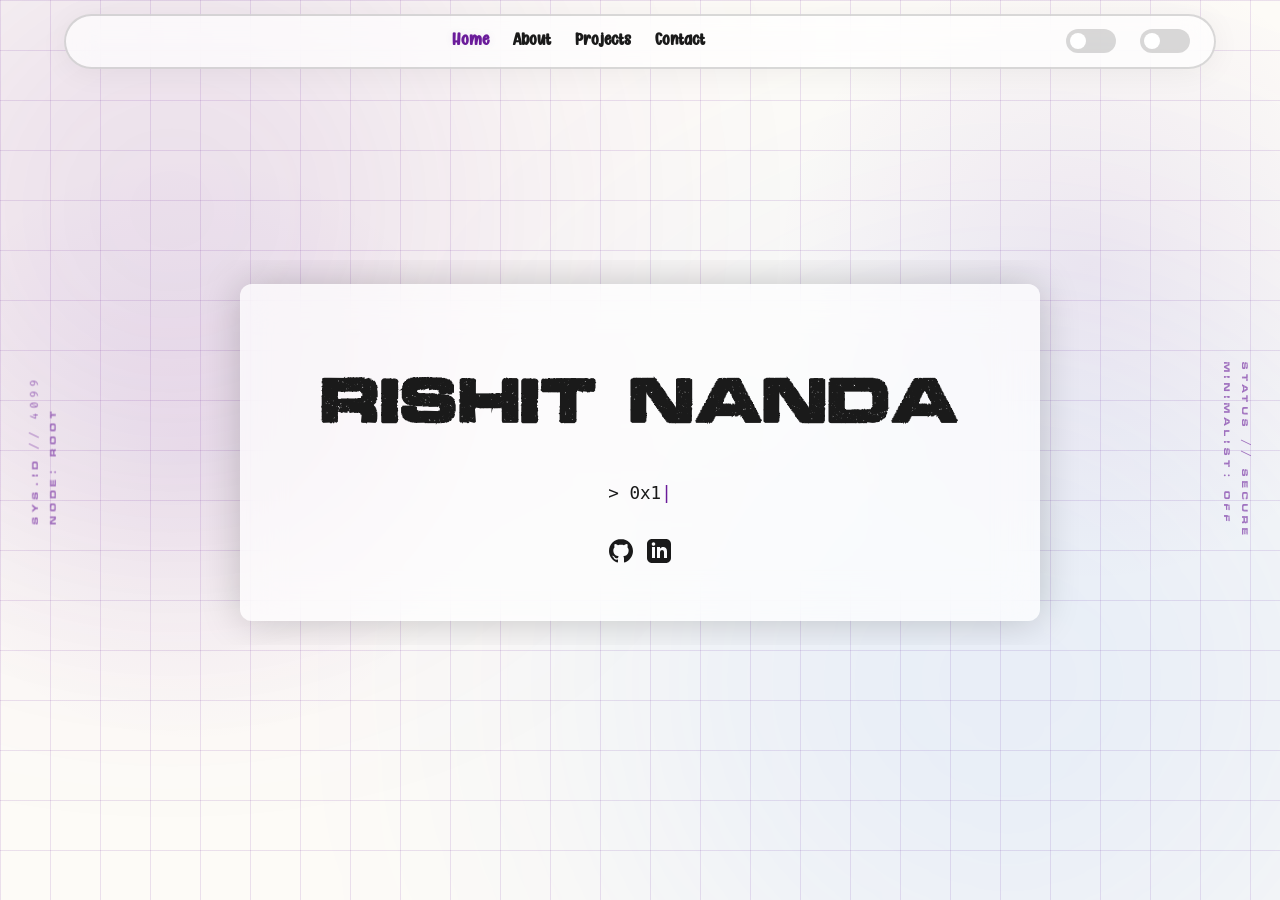
==== index.html @ 04c34a4a "Base Complete" ====
<!DOCTYPE html>
<html lang="en" data-theme="light">
<head>
    <meta charset="UTF-8">
    <meta name="viewport" content="width=device-width, initial-scale=1.0">
    <title>Portfolio | Rishit Nanda</title>
    <meta name="description" content="Portfolio of Rishit Nanda - Systems and Interface Design">
    <link rel="stylesheet" href="style.css">
    <script>
        // Set theme immediately to avoid flash
        const theme = localStorage.getItem('theme') || 'light';
        document.documentElement.setAttribute('data-theme', theme);
    </script>
</head>
<body>

    <div class="blob blob-1"></div>
    <div class="blob blob-2"></div>

    <div class="hud hud-left">SYS.ID // 4099<br>NODE: ROOT</div>
    <div class="hud hud-right">STATUS // SECURE<br>_minimalist (to be replaced by script.js)_</div>

    <header>
        <div id="progress-container"><div id="progress-bar"></div></div>

        <nav class="glass-nav">
            <ul class="nav-links">
                <li><a href="index.html" class="active">Home</a></li>
                <li><a href="about.html">About</a></li>
                <li><a href="projects.html">Projects</a></li>
                <li><a href="contact.html">Contact</a></li>
            </ul>
            <div class="switch-group">
                <label class="switch">
                    <input type="checkbox" id="theme-toggle">
                    <span class="slider"></span>
                </label>
                <label class="switch">
                    <input type="checkbox" id="motion-toggle">
                    <span class="slider"></span>
                </label>
            </div>
        </nav>
    </header>

    <main class="container">
        <section class="hero hero-container node-center" id="hero-node" style="min-height: 80vh;">
            <div class="glass-panel floating-element">
                <h1 class="hero-animate delay-1">Rishit Nanda</h1>
                <p class="hero-animate delay-2" style="font-family: monospace; font-size: 1.1em; opacity: 0.8; margin-bottom: 2rem;">
                    <!-- Typewriter -->
                    <span class="typewriter-text"></span><span class="typewriter-cursor">|</span>
                </p>
                <div class="hero-animate delay-3 social-links-hero">
                    <a href="https://github.com/rishitnanda" target="_blank" aria-label="GitHub" class="magnetic-btn">
                        <svg width="24" height="24" viewBox="0 0 24 24" fill="currentColor"><path d="M12 0c-6.626 0-12 5.373-12 12 0 5.302 3.438 9.8 8.207 11.387.599.111.793-.261.793-.577v-2.234c-3.338.726-4.042-1.416-4.042-1.416-.546-1.387-1.333-1.756-1.333-1.756-1.089-.745.083-.729.083-.729 1.205.084 1.839 1.237 1.839 1.237 1.07 1.834 2.807 1.304 3.492.997.107-.775.418-1.305.762-1.604-2.665-.305-5.467-1.334-5.467-5.931 0-1.311.469-2.381 1.236-3.221-.124-.303-.535-1.524.117-3.176 0 0 1.008-.322 3.301 1.23.957-.266 1.983-.399 3.003-.404 1.02.005 2.047.138 3.006.404 2.291-1.552 3.297-1.23 3.297-1.23.653 1.653.242 2.874.118 3.176.77.84 1.235 1.911 1.235 3.221 0 4.609-2.807 5.624-5.479 5.921.43.372.823 1.102.823 2.222v3.293c0 .319.192.694.801.576 4.765-1.589 8.199-6.086 8.199-11.386 0-6.627-5.373-12-12-12z"/></svg>
                    </a>
                    <a href="https://www.linkedin.com/in/rishit-nanda-220272377/" target="_blank" aria-label="LinkedIn" class="magnetic-btn">
                        <svg width="24" height="24" viewBox="0 0 24 24" fill="currentColor"><path d="M19 0h-14c-2.761 0-5 2.239-5 5v14c0 2.761 2.239 5 5 5h14c2.762 0 5-2.239 5-5v-14c0-2.761-2.238-5-5-5zm-11 19h-3v-11h3v11zm-1.5-12.268c-.966 0-1.75-.79-1.75-1.764s.784-1.764 1.75-1.764 1.75.79 1.75 1.764-.783 1.764-1.75 1.764zm13.5 12.268h-3v-5.604c0-3.368-4-3.113-4 0v5.604h-3v-11h3v1.765c1.396-2.586 7-2.777 7 2.476v6.759z"/></svg>
                    </a>
                </div>
            </div>
        </section>
    </main>

    <!-- Load scripts -->
    <script src="script.js"></script>
    <script type="module">
        import { ReadingProgress } from './progress.js';
        new ReadingProgress('progress-bar');
    </script>
</body>
</html>
---- style.css ----
/* Fonts */
@import url('https://fonts.googleapis.com/css2?family=Fira+Code:wght@400;700&display=swap');

/* Primary font for headers; excludes digits */
@font-face {
    font-family: 'Flashstrike';
    src: url('font_display.ttf') format('truetype');
    unicode-range: U+0000-002F, U+003A-10FFFF;
}

/* Body font for contrast */
@font-face {
    font-family: 'Handmade';
    src: url('font_body.otf') format('opentype');
}


/* Light Mode Variables */
:root {
    /* Core palette */
    --bg-color: #FDFBF7;
    --text-color: #1A1A1A;
    --accent-color: #6A1B9A;

    /* Glass surfaces need partial transparency */
    --glass-bg: rgba(255, 255, 255, 0.7);
    --border-color: rgba(0, 0, 0, 0.15);

    --grid-color: rgba(106, 27, 154, 0.12);
    --grid-subtle: rgba(106, 27, 154, 0.04);

    /* Font stacks: display falls through Flashstrike > Fira Code > system */
    --font-display: 'Flashstrike', 'Fira Code', sans-serif;
    --font-body: 'Handmade', serif;

    --modal-overlay: rgba(255, 255, 255, 0.4);

    /* text sizing */
    --text-sm: 0.8rem;
    --text-base: 1rem;
    --text-lg: 1.15rem;
    --text-xl: 1.35rem;
    --text-2xl: 1.85rem;
    --text-3xl: 2.5rem;

    /* margins and padding */
    --space-xs: 0.25rem;
    --space-sm: 0.5rem;
    --space-md: 0.85rem;
    --space-lg: 1.5rem;
    --space-xl: 3rem;

    /* for hover highlights and box-shadow effects */
    --glow-color: rgba(106, 27, 154, 0.08);

    --white: #ffffff;
    --black: #000000;
    --error-color: #ff4d4d;
    --success-color: #00ff00;
    --warning-color: #ffcc00;

    /* Muted text for secondary information and labels */
    --muted-text: rgba(26, 26, 26, 0.6);
    --input-border: rgba(0, 0, 0, 0.2);

    --console-bg: rgba(255, 255, 255, 0.85);
    --console-shadow: rgba(0, 0, 0, 0.2);
    --glass-border: rgba(255, 255, 255, 0.1);
    --panel-inner-glow: rgba(255, 255, 255, 0.05);

    /* background blobs which move slowly (line 274) */
    --blob-1: rgba(106, 27, 154, 0.3);
    --blob-2: rgba(41, 121, 255, 0.2);

    /* JSON display block styling for the contact page sidebar */
    --json-bg: rgba(0, 0, 0, 0.06);
    --json-key: #f92672;
    --json-string: #e6db74;

    /* shadows: soft for nav, medium for panels, strong for timeline hover images and others */
    --shadow-soft: rgba(0, 0, 0, 0.05);
    --shadow-medium: rgba(0, 0, 0, 0.2);
    --shadow-strong: rgba(0, 0, 0, 0.8);

    /* toggle buttons and other soft color requirements (moon shadow as earlier it had sun-moon icons) */
    --moon-shadow: #D1C4E9;

    /* spring effect of modals */
    --transition-main: all 0.4s cubic-bezier(0.23, 1, 0.32, 1);

    /* rounded corners */
    --radius: 12px;
}


/* Dark Mode Variables */
[data-theme="dark"] {
    --bg-color: #000000;
    --text-color: #F5F5F5;
    --accent-color: #d1c4e9;
    --glass-bg: rgba(18, 18, 18, 0.8);
    --border-color: rgba(255, 255, 255, 0.15);
    --grid-color: rgba(209, 196, 233, 0.15);
    --grid-subtle: rgba(209, 196, 233, 0.05);
    --glow-color: rgba(209, 196, 233, 0.08);
    --modal-overlay: rgba(0, 0, 0, 0.5);
    --muted-text: rgba(255, 255, 255, 0.6);
    --input-border: rgba(255, 255, 255, 0.2);
    --console-bg: rgba(10, 10, 15, 0.85);
    --console-shadow: rgba(0, 0, 0, 0.5);
    --glass-border: rgba(255, 255, 255, 0.1);
    --panel-inner-glow: rgba(255, 255, 255, 0.05);
    --json-bg: rgba(0, 0, 0, 0.6);
}


/* Base Reset and Body (more explanation in README) */
* {
    box-sizing: border-box;
}

body {
    background-color: var(--bg-color);
    color: var(--text-color);
    font-family: var(--font-body);
    font-size: var(--text-base);
    margin: 0;
    line-height: 1.6;

    /* prevent horizontal scroll bar in any case */
    overflow-x: hidden;

    background-image:
        radial-gradient(circle at 15% 50%, var(--glow-color), transparent 25%),
        radial-gradient(circle at 85% 30%, var(--glow-color), transparent 25%),
        linear-gradient(var(--grid-color) 1px, transparent 1px),
        linear-gradient(90deg, var(--grid-color) 1px, transparent 1px);
    background-size: 100% 100%, 100% 100%, 50px 50px, 50px 50px;

    /* ensure background doesn't move on scrolling */
    background-attachment: fixed;

    /* switching between themese shouldn't be spontaneous */
    transition: background-color 0.5s ease;
}

h1,
h2,
h3,
.filter-btn {
    font-family: var(--font-display);
    text-transform: uppercase;
    letter-spacing: 2px;
    margin-top: 0;
}

h1 {
    font-size: var(--text-3xl);
    margin-bottom: var(--space-md);
}

h2 {
    font-size: var(--text-2xl);
    margin-bottom: var(--space-md);
}

h3 {
    font-size: var(--text-xl);
    margin-bottom: var(--space-sm);
}


/* Navigation Bar */

/* tells browser that header should be stuck to the top of screen */
body>header {
    position: sticky;
    top: 0;
    z-index: 1000;
    width: 100%;
    display: flex;
    flex-direction: column;
    align-items: center;
}

/* holds the links to other pages */
nav {
    margin: var(--space-md) auto;
    width: 90%;
    max-width: 1200px;
    background: var(--glass-bg);
    backdrop-filter: blur(15px);
    border: 2px solid var(--border-color);
    border-radius: 50px;
    padding: 0.8rem var(--space-lg);
    display: flex;
    justify-content: space-between;
    align-items: center;
    box-shadow: 0 4px 30px var(--shadow-soft);
}

/* decides how the links are arranged */
.nav-links {
    list-style: none;
    display: flex;
    gap: var(--space-lg);
    margin: 0 auto;
    padding: 0;
}

/* styling of the link text */
.nav-links a {
    text-decoration: none;
    color: var(--text-color);
    font-weight: bold;
    font-size: var(--text-base);
    transition: var(--transition-main);
}

/* Active and hover states use accent color and glow */
.nav-links a:hover,
.nav-links a.active {
    color: var(--accent-color);
    text-shadow: 0 0 8px var(--glow-color);
}


/* Project Filters */
.filter-controls {
    display: flex;
    justify-content: center;
    gap: var(--space-md);
    margin-bottom: var(--space-xl);
}

.filter-btn {
    background: transparent;
    border: 2px solid var(--border-color);
    color: var(--text-color);
    padding: var(--space-sm) 1.5rem;
    cursor: pointer;
    border-radius: 4px;
    font-size: var(--text-base);
    transition: var(--transition-main);
}

.filter-btn.active,
.filter-btn:hover {
    background: var(--accent-color);
    border-color: var(--accent-color);
    color: var(--bg-color);
    box-shadow: 0 0 15px var(--glow-color);
}

/* centers content and handles spacing for every page */

.container {
    /* ensure that content doesn't stretch too wide on big monitors */
    max-width: 1200px;
    /* center the container */
    margin: 0 auto;
    /* responsive horizontal padding, ensure that content doesn't touch edge of small screens */
    padding: var(--space-xl) 5% var(--space-xl);
}

/* specific issue on contact page, more top padding was required */
body:has(#contact-form) .container {
    padding-top: 4rem;
}


/* HUD (Heads Up Display) side text */
.hud {
    position: fixed;
    top: 50%;
    transform: translateY(-50%);
    font-family: var(--font-display);
    font-size: 0.7rem;
    color: var(--accent-color);
    letter-spacing: 4px;
    opacity: 0.6;
    z-index: 1000;
    pointer-events: none;
    writing-mode: vertical-rl;
}

.hud-left {
    left: 2%;
    transform: translateY(-50%) rotate(180deg);
}

.hud-right {
    right: 2%;
}


/* Blob movement logic */
.blob {
    position: fixed;
    border-radius: 50%;
    filter: blur(150px);
    z-index: -2;
    opacity: 0.5;
    animation: driftBlob 30s infinite alternate cubic-bezier(0.4, 0, 0.2, 1);
}

.blob-1 {
    width: 600px;
    height: 600px;
    background: var(--blob-1);
    top: -10%;
    left: -10%;
}

.blob-2 {
    width: 800px;
    height: 800px;
    background: var(--blob-2);
    bottom: -20%;
    right: -10%;
    animation-delay: -15s;
}

/* defines that in 30 seconds it moves by 100px to right and 50 px down which is its 100% */
@keyframes driftBlob {
    0% {
        transform: translate(0, 0) scale(1);
    }

    100% {
        transform: translate(100px, 50px) scale(1.2);
    }
}


/* Put the index page content of centre of screen */

.hero-container {
    /* vh is percentage of browser height */
    min-height: 75vh;
    display: flex;
    justify-content: center;
    align-items: center;
    position: relative;
    padding: var(--space-lg);
    overflow: hidden;
}

.glass-panel {
    background: var(--glass-bg);
    backdrop-filter: blur(20px);
    border: 1px solid var(--glass-border);
    box-shadow: 0 0 40px var(--shadow-medium), inset 0 0 20px var(--panel-inner-glow);
    border-radius: var(--radius);
    padding: var(--space-xl);
    text-align: center;
    max-width: 800px;
    width: 100%;
    z-index: 10;
}

.social-links-hero {
    display: flex;
    justify-content: center;
    gap: var(--space-md);
}

.social-links-hero a {
    color: var(--text-color);
    transition: var(--transition-main);
    display: inline-block;
}

.social-links-hero a:hover {
    color: var(--accent-color);
}

/* Breathing effect of main panel on index page. Cubic bezier (ease-in-out) defines the rhythm, or how, i.e. start slow, get fast in middle, then end slow.*/
.floating-element {
    animation: gentleFloat 10s infinite ease-in-out;
}

@keyframes gentleFloat {
    0% {
        transform: translateY(0px);
    }

    50% {
        transform: translateY(-15px);
    }

    100% {
        transform: translateY(0px);
    }
}


/* Project Grid and Cards */
.projects-grid {
    display: grid;

    /* it automatically calculates how many cards can fit in a row based on the screen width */
    grid-template-columns: repeat(auto-fill, minmax(320px, 1fr));

    /* space between cards */
    gap: var(--space-lg);

    width: 100%;
    justify-content: start;
    align-items: start;
}

.project-card {
    background: var(--glass-bg);
    backdrop-filter: blur(10px);
    border: 2px solid var(--border-color);
    border-radius: var(--radius);
    padding: var(--space-lg);
    position: relative;
    overflow: hidden;
    transition: var(--transition-main);
    cursor: pointer;
    display: flex;
    flex-direction: column;
    height: 100%;
}

/* vertical accent bar on the left of the card */
.project-card::before {
    content: "";
    position: absolute;
    top: 0;
    left: 0;
    width: 4px;
    height: 100%;
    background: var(--accent-color);
    transform: scaleY(0);
    transition: var(--transition-main);
}

.project-card:hover {
    border-color: var(--accent-color);
    box-shadow: 0 10px 30px var(--glow-color);
}

/* vertical accent bar is disabled normally, but scaleY(1) opens it to full length on hovering */
.project-card:hover::before {
    transform: scaleY(1);
}

/* small labels over every project */
.project-tag {
    font-size: var(--text-sm);
    color: var(--accent-color);
    font-weight: bold;
    margin-bottom: var(--space-md);
    display: block;
    letter-spacing: 1px;
}


/* blinking of cursor, at half time it disappears then at 1s, it appears and so on */
.typewriter-cursor {
    animation: blink 1s step-end infinite;
    color: var(--accent-color);
}

@keyframes blink {
    50% {
        opacity: 0;
    }
}

/* Hero Entrance Animation */
.hero-animate {
    opacity: 0;
    transform: translateY(30px);
    animation: heroFadeUp 0.8s cubic-bezier(0.16, 1, 0.3, 1) both;
}

.delay-1 {
    animation-delay: 0.1s;
}

.delay-2 {
    animation-delay: 0.3s;
}

.delay-3 {
    animation-delay: 0.5s;
}

@keyframes heroFadeUp {
    from {
        opacity: 0;
        transform: translateY(30px);
    }

    to {
        opacity: 1;
        transform: translateY(0);
    }
}


/* reveal on scroll */
.scroll-animate {
    opacity: 0;
    transform: translateY(40px) skewY(1deg);
    transition: opacity 0.8s ease, transform 0.8s cubic-bezier(0.16, 1, 0.3, 1);
}

.scroll-animate.in-view {
    opacity: 1;
    transform: translateY(0) skewY(0deg);
}


/* Toggle Switches */
.switch {
    position: relative;
    display: inline-block;
    width: 50px;
    height: 24px;
}

.switch input {
    opacity: 0;
    width: 0;
    height: 0;
}

.slider {
    position: absolute;
    cursor: pointer;
    top: 0;
    left: 0;
    right: 0;
    bottom: 0;
    background-color: var(--border-color);
    transition: .4s;
    border-radius: 34px;
}

.slider:before {
    position: absolute;
    content: "";
    height: 16px;
    width: 16px;
    left: 4px;
    bottom: 4px;
    background-color: var(--white);
    transition: .4s;
    border-radius: 50%;
}

input:checked+.slider {
    background-color: var(--accent-color);
}

input:checked+.slider:before {
    transform: translateX(26px);
}


/* Progress Bar */
#progress-container {
    position: fixed;
    top: 0;
    left: 0;
    width: 100%;
    height: 4px;
    z-index: 2000;
}

#progress-bar {
    height: 100%;
    width: 0%;
    background: var(--accent-color);
    transition: width 0.1s;
    box-shadow: 0 0 10px var(--accent-color);
}


/* Toast Notification */
.toast-notification {
    position: fixed;
    bottom: var(--space-lg);
    right: -400px;
    background: var(--glass-bg);
    backdrop-filter: blur(15px);
    border: 1px solid var(--accent-color);
    padding: var(--space-md) var(--space-lg);
    border-radius: var(--radius);
    z-index: 9999;
    box-shadow: 0 10px 30px var(--glow-color);
    display: flex;
    flex-direction: column;
    gap: var(--space-sm);
    transition: right 0.5s cubic-bezier(0.175, 0.885, 0.32, 1.275);
}

.toast-notification.show {
    right: var(--space-lg);
}

.toast-buttons {
    display: flex;
    gap: var(--space-sm);
    margin-top: var(--space-xs);
}

.toast-btn {
    padding: var(--space-xs) var(--space-sm);
    background: transparent;
    border: 1px solid var(--accent-color);
    color: var(--text-color);
    cursor: pointer;
    border-radius: 4px;
    font-size: var(--text-sm);
    transition: var(--transition-main);
}

.toast-btn:hover {
    background: var(--accent-color);
    color: var(--white);
}


/* Reduced Motion: 0.01ms of animation/transition duration isn't visible to eye */
@media (prefers-reduced-motion: reduce) {
    * {
        animation-duration: 0.01ms !important;
        animation-iteration-count: 1 !important;
        transition-duration: 0.01ms !important;
        scroll-behavior: auto !important;
    }

    .scroll-animate {
        opacity: 1 !important;
        transform: none !important;
    }
}

/* Reduced Motion Toggle (Sync with status indicator) */
body.reduced-motion * {
    animation-duration: 0.01ms !important;
    animation-iteration-count: 1 !important;
    transition-duration: 0.01ms !important;
    scroll-behavior: auto !important;
}

body.reduced-motion .scroll-animate {
    opacity: 1 !important;
    transform: none !important;
}


/* Mobile & Tablet Breakpoints (uptil 1023px, consider mobile layout) Note: !important means if conflicting rules, follow the !important rule with highest priority; ! doesn't mean not here */
@media (max-width: 1023px) {
    .modular-grid {
        display: flex;
        flex-direction: column;
        gap: var(--space-lg);
        padding-bottom: 4rem;
    }

    nav {
        flex-wrap: wrap;
        border-radius: 20px;
        gap: 10px;
        padding: 10px;
        justify-content: center;
    }

    .nav-links {
        flex-wrap: wrap;
        justify-content: center;
        gap: 15px;
        font-size: 0.9rem;
    }

    /* Center switches on mobile */
    .switch-group {
        width: 100%;
        justify-content: center;
    }

    .hud {
        display: none !important;
    }

    body:has(form) {
        overflow-y: auto !important;
    }

    body:has(form) .container {
        height: auto !important;
        display: flex;
        flex-direction: column;
        padding-top: 2rem;
        padding-bottom: 2rem;
    }

    body:has(#hero-node) {
        overflow: hidden !important;
        height: 100dvh;
    }

    body:has(#hero-node) .container {
        height: auto !important;
        display: flex;
        justify-content: center;
        padding-top: 5rem !important;
    }


    .container {
        padding-left: var(--space-md);
        padding-right: var(--space-md);
    }

    /* About page layout adjustments */
    /* Reduced spacing around profile photo */
    #about-side-img {
        order: 1;
        padding-top: 0 !important;
        margin-bottom: 0 !important;
    }

    #about-side-img .about-image {
        margin-top: 0;
        margin-bottom: 0;
    }

    #about-main-text {
        order: 2;
        margin-top: 0.5rem;
    }

    .timeline-section {
        order: 3;
    }

    /* Shrink profile image and heading on mobile so 30-40% of body text is visible above the fold without scrolling */
    #about-side-img .about-image img {
        max-width: 180px !important;
    }

    #about-main-text h1 {
        font-size: 1.8rem !important;
        margin-bottom: 0.5rem !important;
    }

    #about-main-text p {
        font-size: 0.9rem;
    }

    /* Disable timeline hover on mobile */
    .timeline-item:hover {
        transform: none !important;
    }

    /* Timeline images shown inside expanded cards on mobile */
    .timeline-inline-img {
        width: 100%;
        max-width: 280px;
        margin-top: 0.8rem;
        border: 2px solid var(--accent-color);
        border-radius: var(--radius);
        display: block;
    }

    /* Project modal adjustments */
    .modal-content {
        height: auto !important;
        max-height: 90vh !important;
        min-height: unset !important;
        overflow-y: auto !important;
        padding: 1rem !important;
    }

    .modal-grid {
        grid-template-columns: 1fr !important;
        gap: 1rem !important;
        overflow-y: visible !important;
        padding-right: 0 !important;
    }

    #close-modal {
        position: sticky;
        top: 0;
        z-index: 10;
    }

    /* Center hero panel on mobile */
    body:has(#hero-node) .container {
        display: flex !important;
        flex-direction: column !important;
        justify-content: center !important;
        align-items: center !important;
        min-height: 85vh !important;
        padding: var(--space-md) !important;
    }

    .hero-container {
        min-height: unset !important;
        width: 100% !important;
        padding: 0 !important;
        display: flex !important;
        justify-content: center !important;
        align-items: center !important;
        overflow: visible !important;
    }

    .glass-panel {
        padding: var(--space-lg) !important;
        max-width: 90% !important;
        margin: 0 auto !important;
    }

    /* Prevent heading overflow with fluid scaling */
    h1,
    h2 {
        word-break: break-all;
        /* Allow breaking of long single-word identifiers */
        overflow-wrap: break-word;
        font-size: clamp(1.2rem, 7vw, 2.0rem);
        line-height: 1.1;
    }

    /* Wrap filter buttons */
    .filter-controls {
        flex-wrap: wrap;
    }

    .filter-btn {
        font-size: var(--text-sm);
        padding: var(--space-xs) var(--space-md);
    }

    /* Contact page adjustments (not mentioned in contact.html, reasoning in README) */
    .cyber-console {
        clip-path: none !important;
        padding: var(--space-lg) var(--space-md) !important;
    }

    .cyber-input {
        font-size: 0.95rem !important;
        padding: 8px 0 !important;
        margin-bottom: var(--space-md) !important;
    }

    .cyber-input[rows] {
        min-height: 60px !important;
    }

    .cyber-btn {
        font-size: 0.9rem !important;
        letter-spacing: 1px !important;
        padding: 0.8rem !important;
        clip-path: none !important;
    }

    /* success message wrapped */
    #form-success h2 {
        word-break: break-word;
        overflow-wrap: break-word;
        font-size: var(--text-xl);
    }
}

/* Desktop (>=1024px): asymmetric 2-column grid*/
@media (min-width: 1024px) {
    .modular-grid {
        display: grid;
        grid-template-columns: 1.5fr 1fr;
        grid-auto-rows: auto;
        gap: 3rem;
    }

    .hero-main {
        grid-column: 1;
    }

    .hero-side {
        grid-column: 2;
    }
}


/* D3: Magnetic button micro interaction (inspiration mentioned in README)*/
.magnetic-btn,
.nav-links a {
    display: inline-block;
    transition: transform 0.3s cubic-bezier(0.175, 0.885, 0.32, 1.275);
}


input,
textarea {
    background: var(--glass-bg);
    border: 2px solid var(--border-color);
    padding: var(--space-md);
    border-radius: 8px;
    color: var(--text-color);
    font-family: var(--font-body);
    font-size: var(--text-base);
    transition: var(--transition-main);
}

input:focus,
textarea:focus {
    outline: none;
    border-color: var(--accent-color);
    box-shadow: 0 0 15px var(--glow-color);
    background: var(--bg-color);
}


/* Form Validation */
.error-msg {
    color: var(--error-color);
    font-size: 0.75rem;
    margin-top: 0.25rem;
    display: none;
}

/* shaking invalid fields */
.was-validated input:invalid,
.was-validated textarea:invalid {
    display: block;
    animation: shake 0.4s ease-in-out;
}

.was-validated input:invalid+.error-msg,
.was-validated textarea:invalid+.error-msg {
    display: block;
}

/* Shake animation for invalid elements */
@keyframes shake {

    0%,
    100% {
        transform: translateX(0);
    }

    25% {
        transform: translateX(-5px);
    }

    75% {
        transform: translateX(5px);
    }
}


/* Collapsible Timeline */
.timeline-list {
    position: relative;
    list-style: none;
    padding: 2rem 0;
    margin: 0 auto;
    max-width: 800px;
}

/* Vertical data line running behind all timeline entries */
.timeline-list::before {
    content: '';
    position: absolute;
    left: 4px;
    top: 20px;
    width: 5px;
    height: 95.4%;
    background: var(--border-color);
    z-index: 1;
}

.timeline-item {
    position: relative;
    margin-bottom: 2.5rem;
    padding-left: 55px;
    cursor: pointer;
    transition: transform 0.4s cubic-bezier(0.175, 0.885, 0.32, 1.275);
}

/* Circular node dot positioned on the vertical line */
.timeline-item::after {
    content: '';
    position: absolute;
    left: -3px;
    top: 5px;
    width: 14px;
    height: 14px;
    border-radius: 50%;
    background: var(--bg-color);
    border: 2px solid var(--accent-color);
    z-index: 2;
    transition: var(--transition-main);
}

/* Hover state pulls the item forward and fills the dot with accent color */
.timeline-item:hover {
    transform: scale(1.03) translateX(10px);
}

.timeline-item:hover::after {
    background: var(--accent-color);
    box-shadow: 0 0 15px var(--accent-color);
}

.timeline-card {
    background: var(--glass-bg);
    border: 1px solid var(--border-color);
    border-radius: var(--radius);
    padding: 1.5rem;
    transition: var(--transition-main);
}

.timeline-item:hover .timeline-card {
    border-color: var(--accent-color);
    box-shadow: var(--card-shadow);
}

/* Timeline content expansion transition for phones */
/* closed state of timeline modal */
.timeline-content {
    max-height: 0;
    overflow: hidden;
    transition: max-height 0.6s cubic-bezier(0.4, 0, 0.2, 1);
    opacity: 0;
}

/* opened state */
.timeline-item[aria-expanded="true"] .timeline-content {
    max-height: 500px;
    opacity: 1;
    padding-top: 1rem;
    border-top: 1px solid var(--border-color);
    margin-top: 1rem;
}


/* Project Modal */
.modal-overlay {
    position: fixed;
    top: 0;
    left: 0;
    width: 100%;
    height: 100%;
    background: var(--modal-overlay);
    backdrop-filter: blur(12px) saturate(180%);
    z-index: 5000;
    display: flex;
    justify-content: center;
    align-items: center;
    padding: 1rem;
}

.modal-content {
    max-width: 800px;
    width: 100%;
    height: 75vh;
    max-height: 800px;
    min-height: 600px;
    overflow-y: hidden;
    display: flex;
    flex-direction: column;
    position: relative;
    border: 2px solid var(--accent-color) !important;
    padding: 1.5rem !important;
    background: var(--bg-color);
    border-radius: var(--radius);
}

#close-modal {
    position: absolute;
    top: 1rem;
    right: 1rem;
    padding: 0.4rem 0.8rem;
}

.modal-grid {
    display: grid;
    grid-template-columns: 1fr 1fr;
    gap: 1.5rem;
    margin-top: 1rem;
    text-align: left;
    overflow-y: auto;
    flex-grow: 1;
    padding-right: 15px;
}

.modal-grid h4 {
    color: var(--accent-color);
    font-size: 0.8rem;
    margin-bottom: 0.5rem;
}

/* Close button starts at 70% opacity and fills on hover */
.modal-close-btn {
    position: absolute;
    top: 1.5rem;
    right: 1.5rem;
    background: transparent;
    border: 1px solid var(--accent-color);
    color: var(--accent-color);
    font-family: var(--font-display);
    font-size: 0.75rem;
    letter-spacing: 2px;
    padding: 0.5rem 1rem;
    cursor: pointer;
    transition: all 0.3s ease;
    opacity: 0.7;
}

.modal-close-btn:hover {
    opacity: 1;
    background: var(--accent-color);
    color: var(--white);
    box-shadow: 0 0 15px var(--accent-color);
    transform: scale(1.05);
}


/* larger project modal (which comes on click) becomes visible */
@keyframes modalFadeIn {
    from {
        opacity: 0;
    }

    to {
        opacity: 1;
    }
}

/* larger project modal (which comes on click) zoom into final size */
@keyframes modalContentZoom {
    from {
        opacity: 0;
        transform: scale(0.8) translateY(20px);
        filter: blur(10px);
    }

    to {
        opacity: 1;
        transform: scale(1) translateY(0);
        filter: blur(0);
    }
}


/* About Page */
.about-image {
    position: relative;
    display: inline-block;
    z-index: 1;
}

.status-indicator {
    font-family: monospace;
    color: var(--accent-color);
    display: block;
    margin-top: 1rem;
    transition: var(--transition-main);
    cursor: default;
}

/* after is generally used if there is some text inside the original component but since there is not, this element appears as the only content in that component */
.status-indicator::after {
    content: "STATUS: ACTIVE";
}

.status-indicator:hover::after {
    content: "STATUS: SINGLE";
    text-shadow: 0 0 10px var(--accent-color);
}


/* Hero modal sizing */
.hero h1.hero-animate {
    font-size: 5rem;
    margin-bottom: 1rem;
}

@media (max-width: 768px) {
    .hero h1.hero-animate {
        font-size: 3rem;
    }
}


@media (min-width: 769px) {

    /* If page contains hero-node that is the home page */
    body:has(#hero-node) {
        overflow: hidden;
        /* disable scrolling */
    }

    body:has(#hero-node) .container {
        height: calc(100vh - 160px);
        /* centrally align the glass panel */
        display: flex;
        flex-direction: column;
        justify-content: center;
        padding-top: 0;
        padding-bottom: 0;
    }

    body:has(#hero-node) #hero-node {
        min-height: unset !important;
    }
}

/* Project grid */
.projects-grid {
    display: grid;
    grid-template-columns: 1fr;
    gap: 2rem;
}

@media (min-width: 768px) {
    .projects-grid {
        grid-template-columns: repeat(auto-fill, minmax(320px, 1fr));
    }
}

@media (min-width: 1200px) {
    .projects-grid {
        grid-template-columns: repeat(3, 1fr);
        grid-auto-rows: minmax(220px, auto);
    }
}

/* Contact page lock */
@media (min-width: 769px) {
    body:has(form) {
        overflow: hidden;
    }

    body:has(form) .container {
        height: calc(100vh - 160px);
        display: flex;
        align-items: center;
        padding-top: 0;
        padding-bottom: 0;
    }
}

body:has(form) .modular-grid {
    margin-top: 0;
}


/* Nav Toggles */
.switch-group {
    display: flex;
    gap: 1.5rem;
    align-items: center;
}



/* Timeline Card Height */
.timeline-card {
    /* prevents cards from looking tiny if they only have one line of text */
    min-height: 160px;
    display: flex;
    flex-direction: column;
    justify-content: center;
}


/* Timeline Hover Image */
#timeline-hover-display {
    /* locks the image display to the right side of the browser window for large devices */
    position: fixed;
    right: 8%;
    top: 50%;
    transform: translateY(-50%);
    opacity: 0;
    pointer-events: none;
    transition: opacity 0.3s ease-in-out;
    z-index: 1000;
}

#timeline-img {
    max-width: 350px;
    border: 2px solid var(--accent-color);
    border-radius: var(--radius);
    box-shadow: 0 0 30px var(--shadow-strong);
    display: block;
}

/* turns off the side-bar images for small devices and makes room for inline expansion */
@media (max-width: 1023px) {
    #timeline-hover-display {
        display: none !important;
    }
}
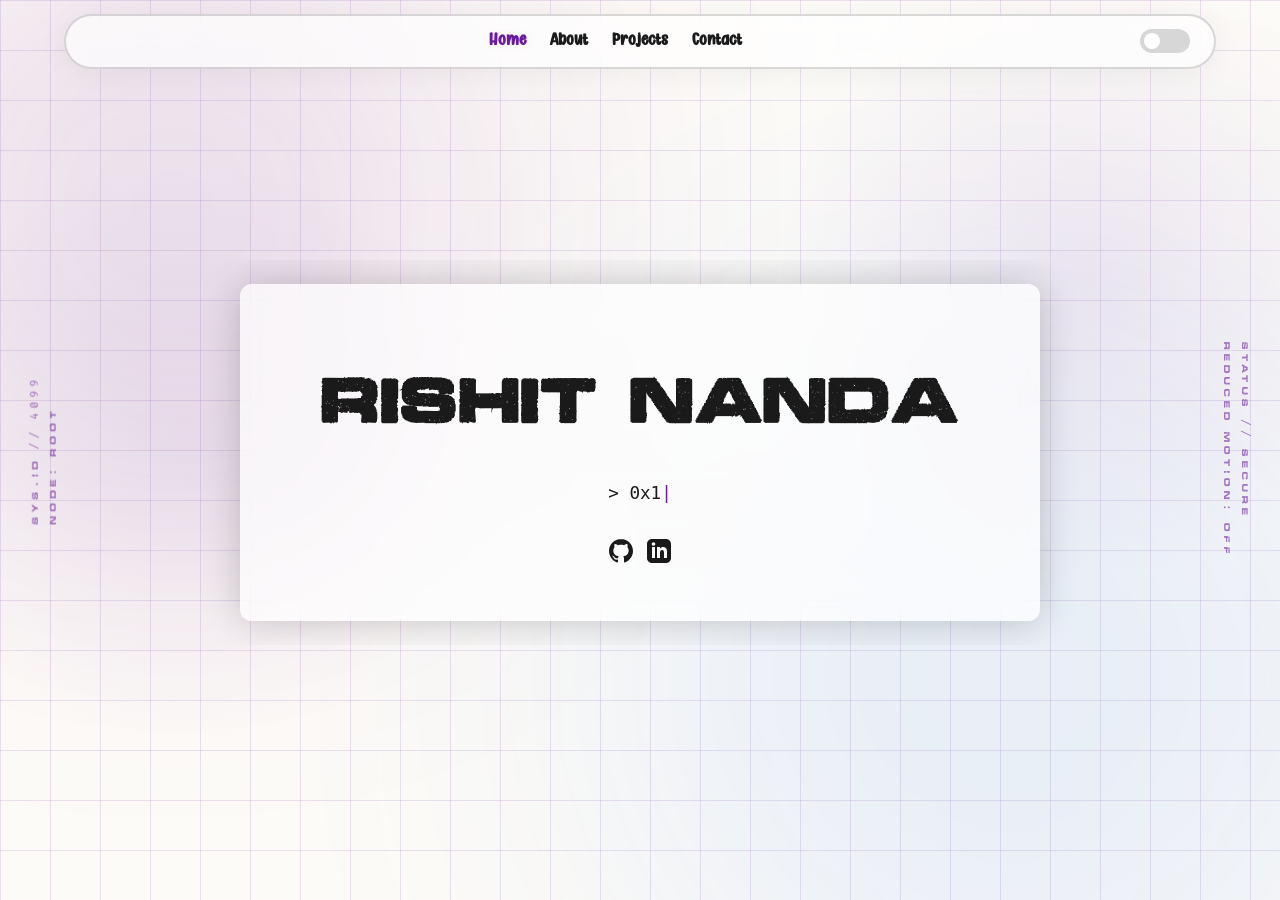
==== commit 1daf7852: "Connected reduced motion with system settings" ====
--- a/index.html
+++ b/index.html
@@ -35,10 +35,6 @@
                     <input type="checkbox" id="theme-toggle">
                     <span class="slider"></span>
                 </label>
-                <label class="switch">
-                    <input type="checkbox" id="motion-toggle">
-                    <span class="slider"></span>
-                </label>
             </div>
         </nav>
     </header>
--- a/style.css
+++ b/style.css
@@ -73,7 +73,7 @@
     --blob-2: rgba(41, 121, 255, 0.2);
 
     /* JSON display block styling for the contact page sidebar */
-    --json-bg: rgba(0, 0, 0, 0.06);
+    --json-bg: rgba(255, 255, 255, 0.85);
     --json-key: #f92672;
     --json-string: #e6db74;
 
@@ -627,7 +627,16 @@
 }
 
 
-/* Reduced Motion: 0.01ms of animation/transition duration isn't visible to eye */
+/* 
+   Reduced Motion Styling:
+   This section handles accessibility for users who prefer reduced motion.
+   I have removed the manual toggle button to strictly adhere to the system-level 
+   'prefers-reduced-motion' media query. This ensures a consistent and predictable
+   experience across the entire OS, while also improving performance by avoiding
+   unnecessary JavaScript-based class toggling. All animations and transitions 
+   are set to 0.01ms (to allow animation-end events to still trigger) when 
+   reduced motion is enabled.
+*/
 @media (prefers-reduced-motion: reduce) {
     * {
         animation-duration: 0.01ms !important;
@@ -640,19 +649,6 @@
         opacity: 1 !important;
         transform: none !important;
     }
-}
-
-/* Reduced Motion Toggle (Sync with status indicator) */
-body.reduced-motion * {
-    animation-duration: 0.01ms !important;
-    animation-iteration-count: 1 !important;
-    transition-duration: 0.01ms !important;
-    scroll-behavior: auto !important;
-}
-
-body.reduced-motion .scroll-animate {
-    opacity: 1 !important;
-    transform: none !important;
 }
 
 
@@ -1288,6 +1284,8 @@
 
 #timeline-img {
     max-width: 350px;
+    max-height: 75vh;
+    object-fit: cover;
     border: 2px solid var(--accent-color);
     border-radius: var(--radius);
     box-shadow: 0 0 30px var(--shadow-strong);
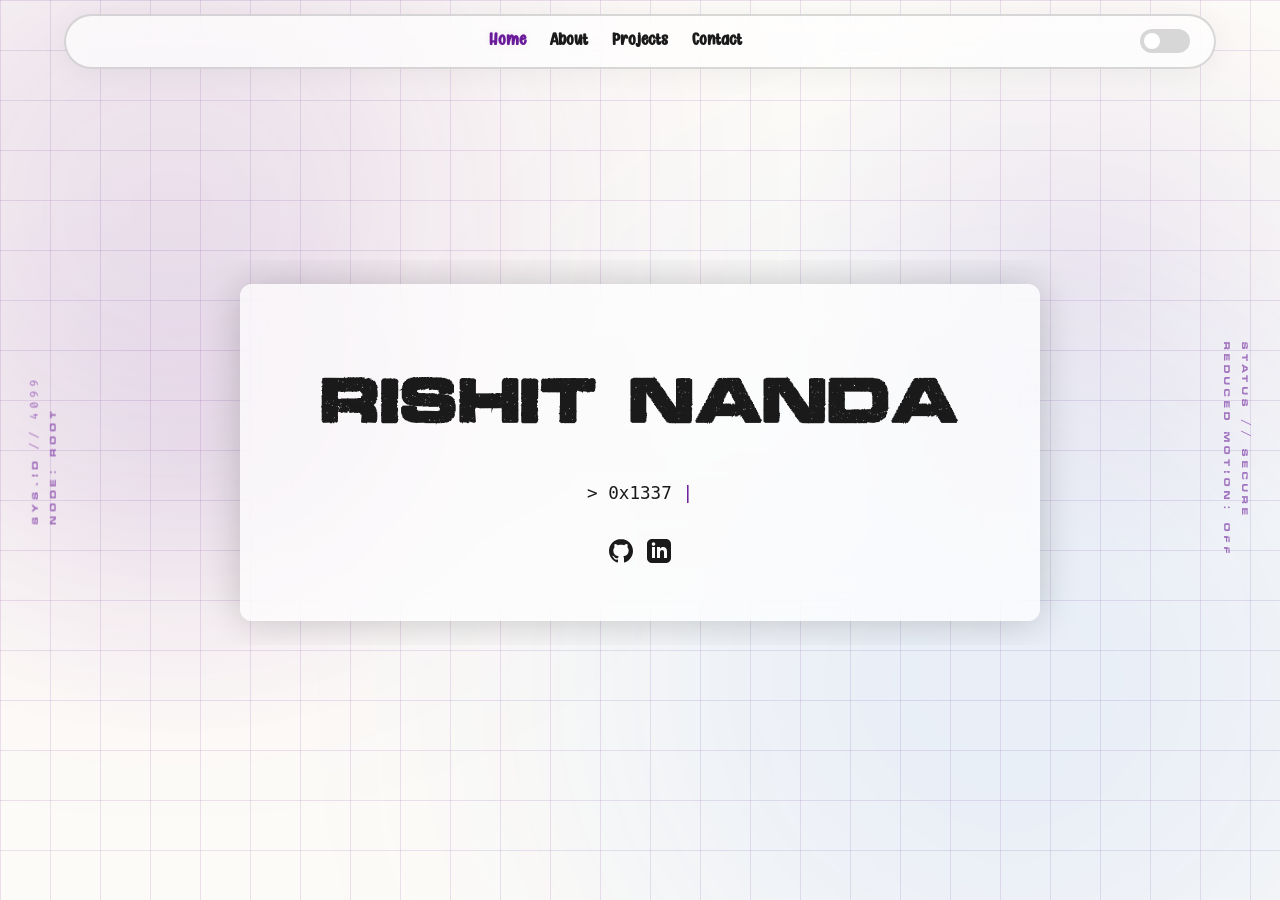
==== commit bbe6f162: "Multiple Bug Fixes and Feature Updates" ====
--- a/index.html
+++ b/index.html
@@ -13,7 +13,6 @@
     </script>
 </head>
 <body>
-
     <div class="blob blob-1"></div>
     <div class="blob blob-2"></div>
 
--- a/style.css
+++ b/style.css
@@ -224,6 +224,12 @@
     text-shadow: 0 0 8px var(--glow-color);
 }
 
+.nav-links a:focus-visible {
+    outline: 2px solid var(--accent-color);
+    outline-offset: 4px;
+    border-radius: 4px;
+}
+
 
 /* Project Filters */
 .filter-controls {
@@ -250,6 +256,11 @@
     border-color: var(--accent-color);
     color: var(--bg-color);
     box-shadow: 0 0 15px var(--glow-color);
+}
+
+.filter-btn:focus-visible {
+    outline: 2px solid var(--accent-color);
+    outline-offset: 3px;
 }
 
 /* centers content and handles spacing for every page */
@@ -375,6 +386,12 @@
     color: var(--accent-color);
 }
 
+.social-links-hero a:focus-visible {
+    outline: 2px solid var(--accent-color);
+    outline-offset: 4px;
+    border-radius: 4px;
+}
+
 /* Breathing effect of main panel on index page. Cubic bezier (ease-in-out) defines the rhythm, or how, i.e. start slow, get fast in middle, then end slow.*/
 .floating-element {
     animation: gentleFloat 10s infinite ease-in-out;
@@ -444,8 +461,15 @@
 }
 
 /* vertical accent bar is disabled normally, but scaleY(1) opens it to full length on hovering */
-.project-card:hover::before {
+.project-card:hover::before,
+.project-card:focus-within::before {
     transform: scaleY(1);
+}
+
+.project-card:focus-visible,
+.timeline-item:focus-visible {
+    outline: 3px solid var(--accent-color);
+    outline-offset: 5px;
 }
 
 /* small labels over every project */
@@ -560,6 +584,11 @@
 
 input:checked+.slider:before {
     transform: translateX(26px);
+}
+
+.switch input:focus-visible + .slider {
+    outline: 2px solid var(--accent-color);
+    outline-offset: 4px;
 }
 
 
@@ -626,6 +655,11 @@
     color: var(--white);
 }
 
+.toast-btn:focus-visible {
+    outline: 2px solid var(--accent-color);
+    outline-offset: 2px;
+}
+
 
 /* 
    Reduced Motion Styling:
@@ -767,6 +801,33 @@
         display: block;
     }
 
+/* Accessibility Utilities */
+
+.modal-close-btn {
+    background: transparent;
+    border: 1px solid var(--accent-color);
+    color: var(--text-color);
+    padding: var(--space-xs) var(--space-sm);
+    cursor: pointer;
+    border-radius: 4px;
+    font-family: var(--font-display);
+    font-size: var(--text-sm);
+    transition: var(--transition-main);
+    width: fit-content;
+    align-self: flex-end;
+    margin-bottom: var(--space-md);
+}
+
+.modal-close-btn:hover {
+    background: var(--accent-color);
+    color: var(--white);
+}
+
+.modal-close-btn:focus-visible {
+    outline: 2px solid var(--accent-color);
+    outline-offset: 4px;
+}
+
     /* Project modal adjustments */
     .modal-content {
         height: auto !important;
@@ -907,7 +968,8 @@
 
 input:focus,
 textarea:focus {
-    outline: none;
+    outline: 2px solid var(--accent-color);
+    outline-offset: 2px;
     border-color: var(--accent-color);
     box-shadow: 0 0 15px var(--glow-color);
     background: var(--bg-color);
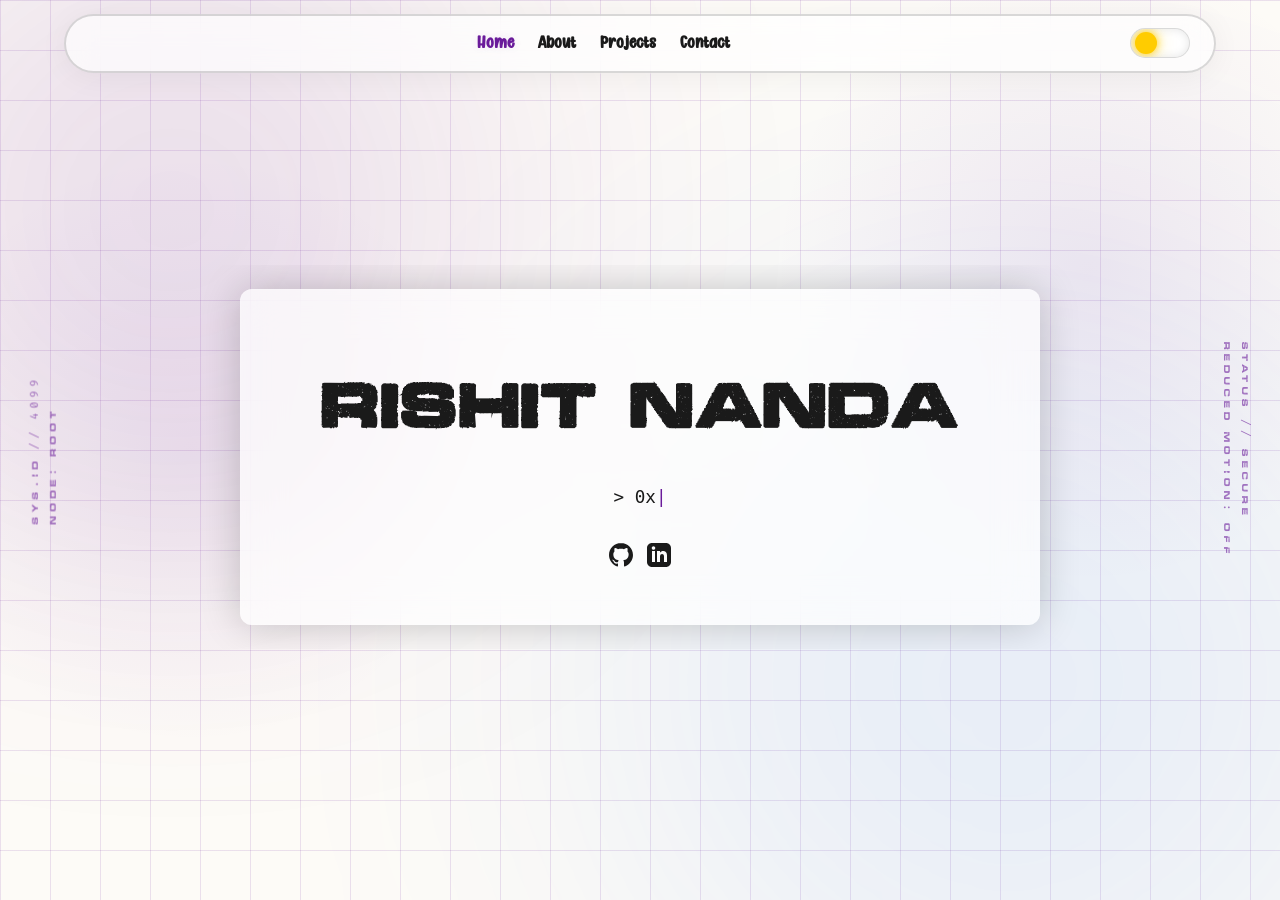
==== commit 57a65b39: "Minor Bug Fixes" ====
--- a/index.html
+++ b/index.html
@@ -5,6 +5,10 @@
     <meta name="viewport" content="width=device-width, initial-scale=1.0">
     <title>Portfolio | Rishit Nanda</title>
     <meta name="description" content="Portfolio of Rishit Nanda - Systems and Interface Design">
+    <link rel="preconnect" href="https://fonts.googleapis.com">
+    <link rel="preconnect" href="https://fonts.gstatic.com" crossorigin>
+    <link href="https://fonts.googleapis.com/css2?family=Fira+Code:wght@400;700&display=swap" rel="stylesheet">
+    <link rel="preload" href="font_display.ttf" as="font" type="font/ttf" crossorigin>
     <link rel="stylesheet" href="style.css">
     <script>
         // Set theme immediately to avoid flash
@@ -31,7 +35,7 @@
             </ul>
             <div class="switch-group">
                 <label class="switch">
-                    <input type="checkbox" id="theme-toggle">
+                    <input type="checkbox" id="theme-toggle" aria-label="Toggle dark mode">
                     <span class="slider"></span>
                 </label>
             </div>
@@ -44,7 +48,7 @@
                 <h1 class="hero-animate delay-1">Rishit Nanda</h1>
                 <p class="hero-animate delay-2" style="font-family: monospace; font-size: 1.1em; opacity: 0.8; margin-bottom: 2rem;">
                     <!-- Typewriter -->
-                    <span class="typewriter-text"></span><span class="typewriter-cursor">|</span>
+                    <span class="typewriter-text" aria-live="polite"></span><span class="typewriter-cursor">|</span>
                 </p>
                 <div class="hero-animate delay-3 social-links-hero">
                     <a href="https://github.com/rishitnanda" target="_blank" aria-label="GitHub" class="magnetic-btn">
@@ -59,7 +63,7 @@
     </main>
 
     <!-- Load scripts -->
-    <script src="script.js"></script>
+    <script src="script.js" defer></script>
     <script type="module">
         import { ReadingProgress } from './progress.js';
         new ReadingProgress('progress-bar');
--- a/style.css
+++ b/style.css
@@ -1,10 +1,11 @@
 /* Fonts */
-@import url('https://fonts.googleapis.com/css2?family=Fira+Code:wght@400;700&display=swap');
+
 
 /* Primary font for headers; excludes digits */
 @font-face {
     font-family: 'Flashstrike';
     src: url('font_display.ttf') format('truetype');
+    font-display: swap;
     unicode-range: U+0000-002F, U+003A-10FFFF;
 }
 
@@ -12,6 +13,7 @@
 @font-face {
     font-family: 'Handmade';
     src: url('font_body.otf') format('opentype');
+    font-display: swap;
 }
 
 
@@ -154,6 +156,19 @@
     margin-top: 0;
 }
 
+/* Screen reader only utility */
+.sr-only {
+    position: absolute;
+    width: 1px;
+    height: 1px;
+    padding: 0;
+    margin: -1px;
+    overflow: hidden;
+    clip: rect(0, 0, 0, 0);
+    white-space: nowrap;
+    border: 0;
+}
+
 h1 {
     font-size: var(--text-3xl);
     margin-bottom: var(--space-md);
@@ -540,12 +555,13 @@
 }
 
 
-/* Toggle Switches */
+/* Premium Holographic Theme Toggle */
 .switch {
     position: relative;
     display: inline-block;
-    width: 50px;
-    height: 24px;
+    width: 60px;
+    height: 30px;
+    margin-left: var(--space-md);
 }
 
 .switch input {
@@ -561,34 +577,88 @@
     left: 0;
     right: 0;
     bottom: 0;
-    background-color: var(--border-color);
-    transition: .4s;
+    background: var(--glass-bg);
+    backdrop-filter: blur(10px);
+    border: 1px solid var(--border-color);
+    transition: var(--transition-main);
     border-radius: 34px;
-}
-
+    box-shadow: inset 0 0 10px rgba(0, 0, 0, 0.1);
+    overflow: hidden;
+}
+
+/* The knob (Sun state by default) */
 .slider:before {
     position: absolute;
     content: "";
-    height: 16px;
-    width: 16px;
+    height: 22px;
+    width: 22px;
     left: 4px;
-    bottom: 4px;
-    background-color: var(--white);
-    transition: .4s;
+    top: 3px;
+    background: #ffcc00;
+    transition: var(--transition-main);
     border-radius: 50%;
+    box-shadow: 0 0 10px #ffcc00, 0 0 20px rgba(255, 204, 0, 0.4);
+    z-index: 2;
+}
+
+/* Moon craters (invisible in Sun state) */
+.slider:after {
+    content: "";
+    position: absolute;
+    width: 3px;
+    height: 3px;
+    background: rgba(0, 0, 0, 0.15);
+    border-radius: 50%;
+    left: 10px;
+    top: 8px;
+    opacity: 0;
+    transition: var(--transition-main);
+    box-shadow: 6px 4px 0 rgba(0, 0, 0, 0.15), 2px 10px 0 rgba(0, 0, 0, 0.15);
+    z-index: 3;
 }
 
 input:checked+.slider {
-    background-color: var(--accent-color);
+    background: rgba(106, 27, 154, 0.2);
+    border-color: var(--accent-color);
 }
 
 input:checked+.slider:before {
-    transform: translateX(26px);
-}
-
-.switch input:focus-visible + .slider {
+    transform: translateX(28px);
+    background: #f5f5f5;
+    box-shadow: 0 0 10px #f5f5f5, 0 0 20px rgba(209, 196, 233, 0.6);
+}
+
+input:checked+.slider:after {
+    opacity: 1;
+    transform: translateX(28px);
+}
+
+/* Theme Toggle Focus Indicator */
+.switch input:focus-visible+.slider {
     outline: 2px solid var(--accent-color);
     outline-offset: 4px;
+}
+
+/* Power Surge Animation */
+@keyframes themeSurge {
+    0% {
+        transform: scale(1);
+        filter: brightness(1);
+    }
+
+    50% {
+        transform: scale(1.1);
+        filter: brightness(1.4);
+    }
+
+    100% {
+        transform: scale(1);
+        filter: brightness(1);
+    }
+}
+
+.switch-surge {
+    animation: themeSurge 0.5s cubic-bezier(0.175, 0.885, 0.32, 1.275);
 }
 
 
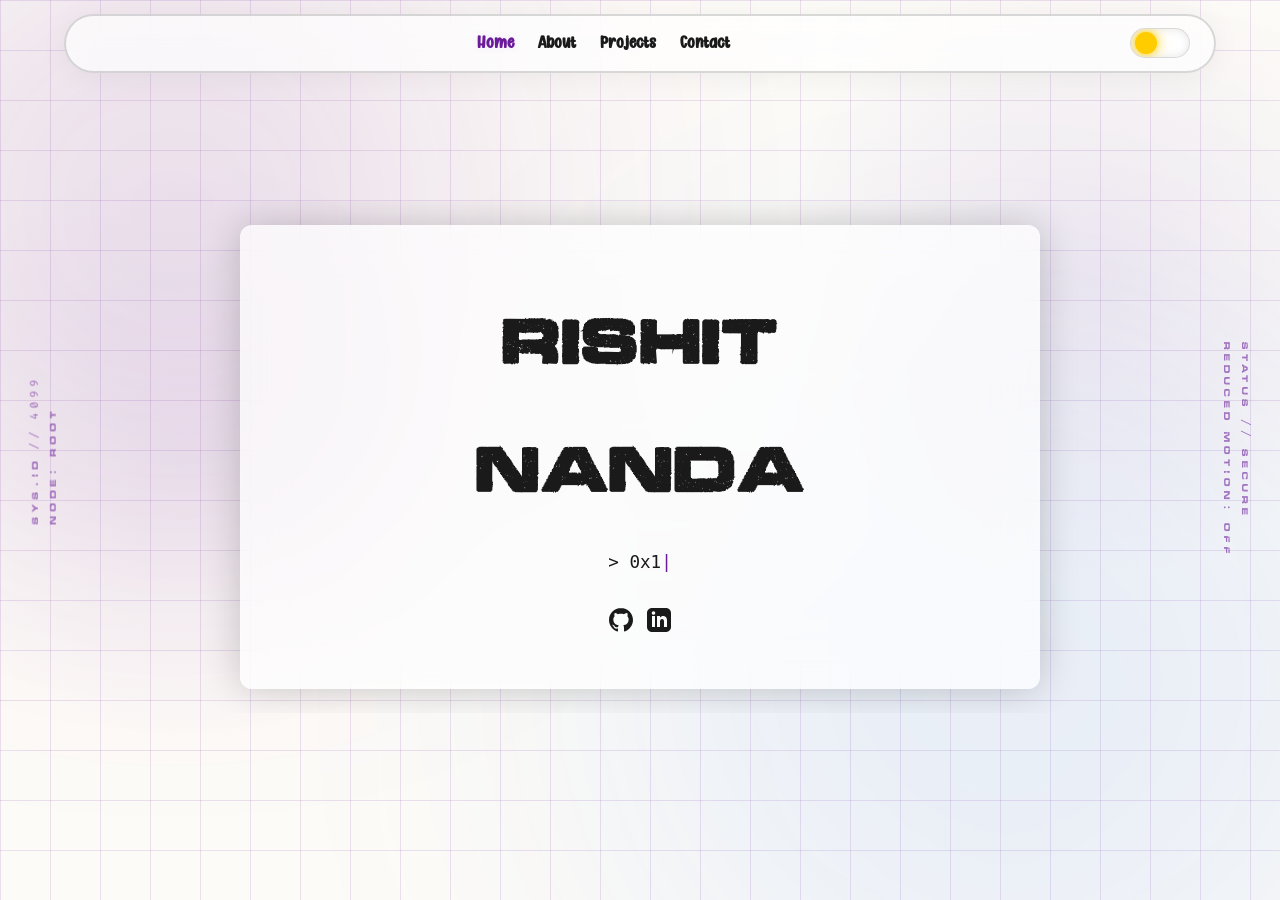
==== commit 54e936aa: "Minor Bug Fixes" ====
--- a/index.html
+++ b/index.html
@@ -45,7 +45,7 @@
     <main class="container">
         <section class="hero hero-container node-center" id="hero-node" style="min-height: 80vh;">
             <div class="glass-panel floating-element">
-                <h1 class="hero-animate delay-1">Rishit Nanda</h1>
+                <h1 class="hero-animate delay-1">Rishit<br>Nanda</h1>
                 <p class="hero-animate delay-2" style="font-family: monospace; font-size: 1.1em; opacity: 0.8; margin-bottom: 2rem;">
                     <!-- Typewriter -->
                     <span class="typewriter-text" aria-live="polite"></span><span class="typewriter-cursor">|</span>
--- a/style.css
+++ b/style.css
@@ -1,6 +1,3 @@
-/* Fonts */
-
-
 /* Primary font for headers; excludes digits */
 @font-face {
     font-family: 'Flashstrike';
@@ -156,18 +153,7 @@
     margin-top: 0;
 }
 
-/* Screen reader only utility */
-.sr-only {
-    position: absolute;
-    width: 1px;
-    height: 1px;
-    padding: 0;
-    margin: -1px;
-    overflow: hidden;
-    clip: rect(0, 0, 0, 0);
-    white-space: nowrap;
-    border: 0;
-}
+
 
 h1 {
     font-size: var(--text-3xl);
@@ -383,6 +369,7 @@
     max-width: 800px;
     width: 100%;
     z-index: 10;
+    container-type: inline-size;
 }
 
 .social-links-hero {
@@ -731,16 +718,7 @@
 }
 
 
-/* 
-   Reduced Motion Styling:
-   This section handles accessibility for users who prefer reduced motion.
-   I have removed the manual toggle button to strictly adhere to the system-level 
-   'prefers-reduced-motion' media query. This ensures a consistent and predictable
-   experience across the entire OS, while also improving performance by avoiding
-   unnecessary JavaScript-based class toggling. All animations and transitions 
-   are set to 0.01ms (to allow animation-end events to still trigger) when 
-   reduced motion is enabled.
-*/
+/* Reduced Motion Styling */
 @media (prefers-reduced-motion: reduce) {
     * {
         animation-duration: 0.01ms !important;
@@ -766,24 +744,29 @@
     }
 
     nav {
-        flex-wrap: wrap;
-        border-radius: 20px;
-        gap: 10px;
-        padding: 10px;
+        flex-wrap: nowrap !important;
+        border-radius: 50px;
+        gap: clamp(10px, 5vw, 30px);
+        padding: clamp(12px, 3vh, 16px) clamp(18px, 6vw, 30px);
         justify-content: center;
+        width: fit-content;
+        max-width: 95%;
+        border-width: 1px;
     }
 
     .nav-links {
-        flex-wrap: wrap;
-        justify-content: center;
-        gap: 15px;
-        font-size: 0.9rem;
+        flex-grow: 1;
+        flex-wrap: nowrap;
+        justify-content: flex-start;
+        gap: clamp(8px, 2.5vw, 18px);
+        font-size: clamp(0.75rem, 2.2vw, 0.9rem);
     }
 
     /* Center switches on mobile */
     .switch-group {
-        width: 100%;
-        justify-content: center;
+        width: auto !important;
+        justify-content: flex-end;
+        margin-left: 0;
     }
 
     .hud {
@@ -941,15 +924,15 @@
     }
 
     .glass-panel {
-        padding: var(--space-lg) !important;
-        max-width: 90% !important;
+        padding: clamp(2.5rem, 8vw, 4rem) var(--space-lg) !important;
+        max-width: 92% !important;
         margin: 0 auto !important;
+        border-radius: var(--radius);
     }
 
     /* Prevent heading overflow with fluid scaling */
     h1,
     h2 {
-        word-break: break-all;
         /* Allow breaking of long single-word identifiers */
         overflow-wrap: break-word;
         font-size: clamp(1.2rem, 7vw, 2.0rem);
@@ -962,8 +945,8 @@
     }
 
     .filter-btn {
-        font-size: var(--text-sm);
-        padding: var(--space-xs) var(--space-md);
+        font-size: clamp(0.65rem, 2vw, 0.8rem);
+        padding: 6px clamp(8px, 2vw, 12px);
     }
 
     /* Contact page adjustments (not mentioned in contact.html, reasoning in README) */
@@ -983,9 +966,9 @@
     }
 
     .cyber-btn {
-        font-size: 0.9rem !important;
+        font-size: clamp(0.75rem, 2.5vw, 0.9rem) !important;
         letter-spacing: 1px !important;
-        padding: 0.8rem !important;
+        padding: 0.6rem 1rem !important;
         clip-path: none !important;
     }
 
@@ -1161,8 +1144,8 @@
 }
 
 /* opened state */
-.timeline-item[aria-expanded="true"] .timeline-content {
-    max-height: 500px;
+.timeline-card[aria-expanded="true"] .timeline-content {
+    max-height: 1000px;
     opacity: 1;
     padding-top: 1rem;
     border-top: 1px solid var(--border-color);
@@ -1310,11 +1293,55 @@
 .hero h1.hero-animate {
     font-size: 5rem;
     margin-bottom: 1rem;
-}
-
+    text-align: center;
+    white-space: normal;
+}
+
+@media (max-width: 1023px) {
+    .hero h1.hero-animate {
+        font-size: clamp(2.5rem, 10vw, 4.5rem);
+        line-height: 1.2;
+        margin-bottom: 1rem;
+    }
+}
+
+/* Large phones and tablets */
 @media (max-width: 768px) {
     .hero h1.hero-animate {
-        font-size: 3rem;
+        font-size: clamp(2.8rem, 11vw, 4.2rem);
+        line-height: 1.15;
+        margin: 0 auto 1.5rem;
+    }
+}
+
+/* Medium phones */
+@media (max-width: 480px) {
+    .hero h1.hero-animate {
+        font-size: clamp(2.3rem, 9vw, 3.5rem);
+        line-height: 1.15;
+        margin: 0 auto 1.5rem;
+    }
+}
+
+/* Small phones */
+@media (max-width: 360px) {
+    .hero h1.hero-animate {
+        font-size: clamp(1.9rem, 8vw, 3rem);
+        line-height: 1.1;
+        margin: 0 auto 1.2rem;
+    }
+
+    .social-links-hero {
+        gap: 2.5rem;
+        margin-top: 1rem;
+    }
+
+    .social-links-hero svg {
+        transform: scale(1.4);
+    }
+
+    .typewriter-text {
+        font-size: 1.1rem;
     }
 }
 
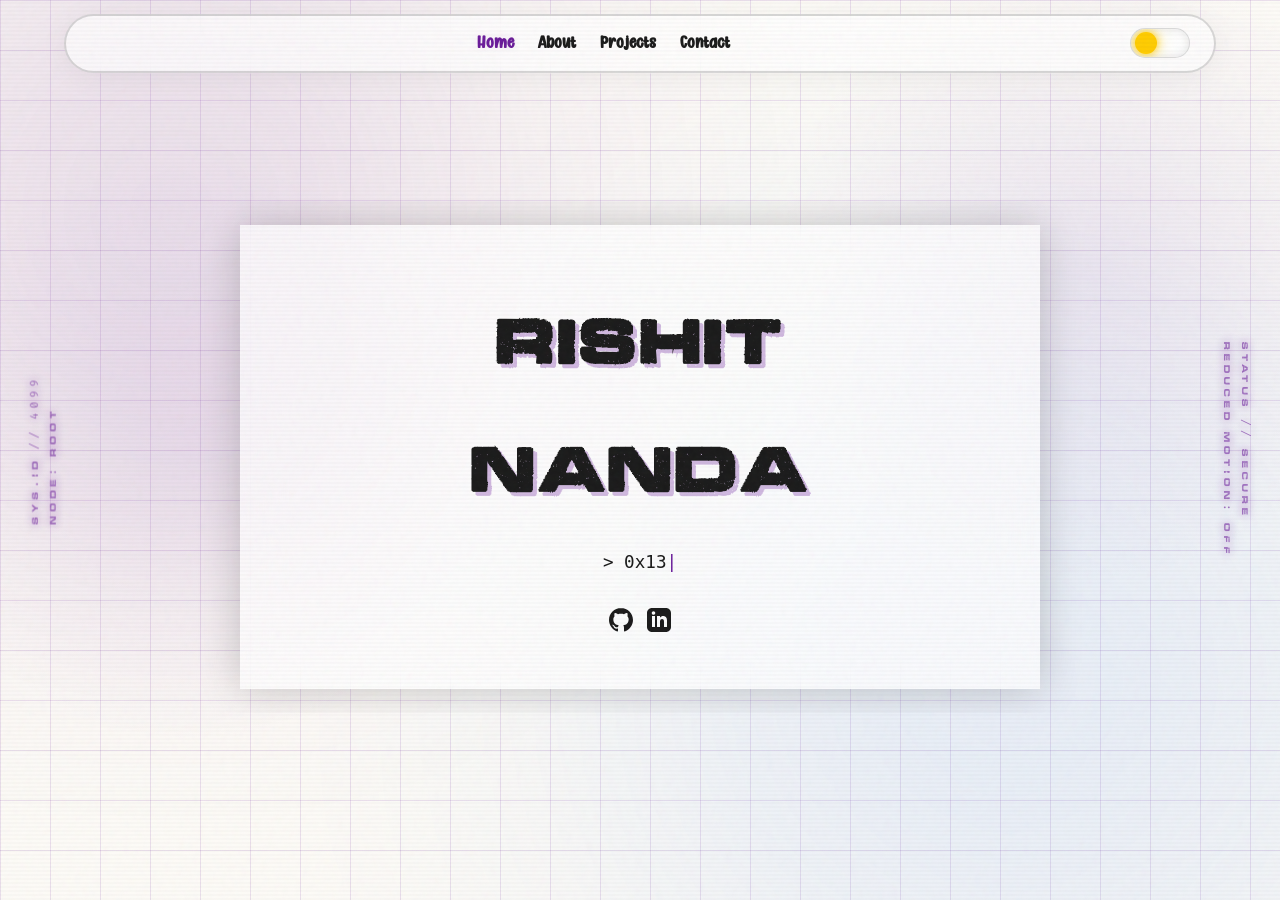
==== commit 7762a7a7: "Feature Updates" ====
--- a/index.html
+++ b/index.html
@@ -16,9 +16,10 @@
         document.documentElement.setAttribute('data-theme', theme);
     </script>
 </head>
-<body>
+<body class="brutalist">
     <div class="blob blob-1"></div>
     <div class="blob blob-2"></div>
+    <canvas id="bg-canvas"></canvas>
 
     <div class="hud hud-left">SYS.ID // 4099<br>NODE: ROOT</div>
     <div class="hud hud-right">STATUS // SECURE<br>_minimalist (to be replaced by script.js)_</div>
@@ -63,10 +64,15 @@
     </main>
 
     <!-- Load scripts -->
-    <script src="script.js" defer></script>
     <script type="module">
+        import { initMain } from './script.js';
         import { ReadingProgress } from './progress.js';
+        import { BackgroundEffect } from './bg-effect.js';
+
+        // Initialize all modules
+        initMain();
         new ReadingProgress('progress-bar');
+        new BackgroundEffect('bg-canvas');
     </script>
 </body>
 </html>
--- a/style.css
+++ b/style.css
@@ -158,6 +158,7 @@
 h1 {
     font-size: var(--text-3xl);
     margin-bottom: var(--space-md);
+    white-space: nowrap;
 }
 
 h2 {
@@ -294,6 +295,16 @@
     z-index: 1000;
     pointer-events: none;
     writing-mode: vertical-rl;
+}
+
+#bg-canvas {
+    position: fixed;
+    top: 0;
+    left: 0;
+    width: 100%;
+    height: 100%;
+    z-index: -1;
+    pointer-events: none;
 }
 
 .hud-left {
@@ -854,32 +865,32 @@
         display: block;
     }
 
-/* Accessibility Utilities */
-
-.modal-close-btn {
-    background: transparent;
-    border: 1px solid var(--accent-color);
-    color: var(--text-color);
-    padding: var(--space-xs) var(--space-sm);
-    cursor: pointer;
-    border-radius: 4px;
-    font-family: var(--font-display);
-    font-size: var(--text-sm);
-    transition: var(--transition-main);
-    width: fit-content;
-    align-self: flex-end;
-    margin-bottom: var(--space-md);
-}
-
-.modal-close-btn:hover {
-    background: var(--accent-color);
-    color: var(--white);
-}
-
-.modal-close-btn:focus-visible {
-    outline: 2px solid var(--accent-color);
-    outline-offset: 4px;
-}
+    /* Accessibility Utilities */
+
+    .modal-close-btn {
+        background: transparent;
+        border: 1px solid var(--accent-color);
+        color: var(--text-color);
+        padding: var(--space-xs) var(--space-sm);
+        cursor: pointer;
+        border-radius: 4px;
+        font-family: var(--font-display);
+        font-size: var(--text-sm);
+        transition: var(--transition-main);
+        width: fit-content;
+        align-self: flex-end;
+        margin-bottom: var(--space-md);
+    }
+
+    .modal-close-btn:hover {
+        background: var(--accent-color);
+        color: var(--white);
+    }
+
+    .modal-close-btn:focus-visible {
+        outline: 2px solid var(--accent-color);
+        outline-offset: 4px;
+    }
 
     /* Project modal adjustments */
     .modal-content {
@@ -1174,7 +1185,7 @@
     width: 100%;
     height: 75vh;
     max-height: 800px;
-    min-height: 600px;
+    min-height: 400px;
     overflow-y: hidden;
     display: flex;
     flex-direction: column;
@@ -1183,6 +1194,13 @@
     padding: 1.5rem !important;
     background: var(--bg-color);
     border-radius: var(--radius);
+}
+
+/* Scrollable modal body */
+.modal-scroll-body {
+    overflow-y: auto;
+    flex-grow: 1;
+    padding-right: 10px;
 }
 
 #close-modal {
@@ -1456,4 +1474,212 @@
     #timeline-hover-display {
         display: none !important;
     }
+}
+
+/* Brutalism Styles (Blended) */
+.brutalist {
+    --radius: 0px;
+}
+
+.brutalist .timeline-card,
+.brutalist .about-image img {
+    border: 3px solid var(--text-color);
+    box-shadow: 8px 8px 0px var(--accent-color);
+    background: var(--bg-color);
+    backdrop-filter: none;
+    transition: all 0.2s ease;
+}
+
+.brutalist .timeline-card:hover {
+    transform: translate(-4px, -4px);
+    box-shadow: 12px 12px 0px var(--accent-color);
+}
+
+.brutalist h1, .brutalist h2, .brutalist h3 {
+    text-transform: uppercase;
+    letter-spacing: 4px;
+    text-shadow: 4px 4px 0px rgba(106, 27, 154, 0.3);
+}
+
+/* Brutalism on project cards */
+.brutalist .project-card {
+    border: 3px solid var(--text-color);
+    box-shadow: 6px 6px 0px var(--accent-color);
+    backdrop-filter: none;
+    background: var(--bg-color);
+}
+
+.brutalist .project-card:hover {
+    transform: translate(-3px, -3px);
+    box-shadow: 9px 9px 0px var(--accent-color);
+    border-color: var(--accent-color);
+}
+
+/* Brutalism on form elements */
+.brutalist .cyber-console {
+    clip-path: none;
+    border: 3px solid var(--text-color);
+    box-shadow: 8px 8px 0px var(--accent-color);
+    backdrop-filter: none;
+}
+
+.brutalist .cyber-btn {
+    clip-path: none;
+    border: 2px solid var(--text-color);
+    box-shadow: 4px 4px 0px var(--text-color);
+    transition: all 0.1s ease;
+}
+
+.brutalist .cyber-btn:hover {
+    transform: translate(-2px, -2px);
+    box-shadow: 6px 6px 0px var(--text-color);
+}
+
+.brutalist .cyber-btn:active {
+    transform: translate(2px, 2px);
+    box-shadow: 0px 0px 0px var(--text-color);
+}
+
+/* Brutalism on filter buttons */
+.brutalist .filter-btn {
+    border: 2px solid var(--text-color);
+    border-radius: 0;
+}
+
+.brutalist .filter-btn.active,
+.brutalist .filter-btn:hover {
+    box-shadow: 4px 4px 0px var(--text-color);
+    transform: translate(-2px, -2px);
+}
+
+/* Glitch Hover Effect */
+.glitch-hover:hover {
+    animation: glitch-skew 0.3s cubic-bezier(0.25, 0.46, 0.45, 0.94) both infinite;
+    text-shadow: 2px 2px 0 #00ffff, -2px -2px 0 #ff00ff;
+    color: var(--text-color);
+}
+
+@keyframes glitch-skew {
+    0% { transform: skew(0deg); }
+    20% { transform: skew(-2deg); }
+    40% { transform: skew(2deg); }
+    60% { transform: skew(-1deg); }
+    80% { transform: skew(1deg); }
+    100% { transform: skew(0deg); }
+}
+
+/* Terminal-style Source Buttons */
+.source-btn {
+    display: inline-flex;
+    align-items: center;
+    gap: 0.4rem;
+    padding: 0.6rem 1.2rem;
+    font-family: 'Fira Code', monospace;
+    font-size: 0.85rem;
+    color: var(--text-color);
+    background: transparent;
+    border: 2px solid var(--accent-color);
+    text-decoration: none;
+    transition: all 0.2s ease;
+    letter-spacing: 0.5px;
+}
+
+.brutalist .source-btn {
+    box-shadow: 4px 4px 0px var(--accent-color);
+}
+
+.brutalist .source-btn:hover {
+    transform: translate(-2px, -2px);
+    box-shadow: 6px 6px 0px var(--accent-color);
+    background: var(--accent-color);
+    color: var(--bg-color);
+}
+
+.brutalist .source-btn:active {
+    transform: translate(2px, 2px);
+    box-shadow: 0px 0px 0px var(--accent-color);
+}
+
+.source-btn-prompt {
+    color: var(--accent-color);
+    font-weight: bold;
+}
+
+.source-btn-repo {
+    color: var(--accent-color);
+    font-weight: bold;
+}
+
+.source-btn:hover .source-btn-prompt,
+.source-btn:hover .source-btn-repo {
+    color: var(--bg-color);
+}
+
+.source-btn-arrow {
+    transition: transform 0.2s ease;
+}
+
+.source-btn:hover .source-btn-arrow {
+    transform: translateX(4px);
+}
+
+/* Modal Actions Row */
+.modal-actions {
+    display: flex;
+    gap: 1rem;
+    margin-top: 1.5rem;
+    padding-top: 1rem;
+    border-top: 1px solid var(--border-color);
+    flex-wrap: wrap;
+}
+
+/* System Overlays */
+.system-overlays {
+    position: fixed;
+    top: 0;
+    left: 0;
+    width: 100%;
+    height: 100%;
+    pointer-events: none;
+    z-index: 9998;
+}
+
+.crt-scanlines {
+    position: absolute;
+    top: 0;
+    left: 0;
+    width: 100%;
+    height: 100%;
+    background: linear-gradient(rgba(18, 16, 16, 0) 50%, rgba(0, 0, 0, 0.1) 50%);
+    background-size: 100% 4px;
+    z-index: 1;
+    opacity: 0.15;
+    animation: scanline 10s linear infinite;
+}
+
+@keyframes scanline {
+    from { background-position: 0 0; }
+    to { background-position: 0 100%; }
+}
+
+.noise-grain {
+    position: absolute;
+    top: 0;
+    left: 0;
+    width: 100%;
+    height: 100%;
+    background: url("data:image/svg+xml,%3Csvg viewBox='0 0 200 200' xmlns='http://www.w3.org/2000/svg'%3E%3Cfilter id='noiseFilter'%3E%3CfeTurbulence type='fractalNoise' baseFrequency='0.65' numOctaves='3' stitchTiles='stitch'/%3E%3C/filter%3E%3Crect width='100%25' height='100%25' filter='url(%23noiseFilter)'/%3E%3C/svg%3E");
+    opacity: 0.04;
+    z-index: 2;
+}
+
+/* HUD Glow */
+.hud {
+    text-shadow: 0 0 10px var(--accent-color);
+    animation: hudPulse 4s infinite ease-in-out;
+}
+
+@keyframes hudPulse {
+    0%, 100% { opacity: 0.4; }
+    50% { opacity: 0.8; }
 }
